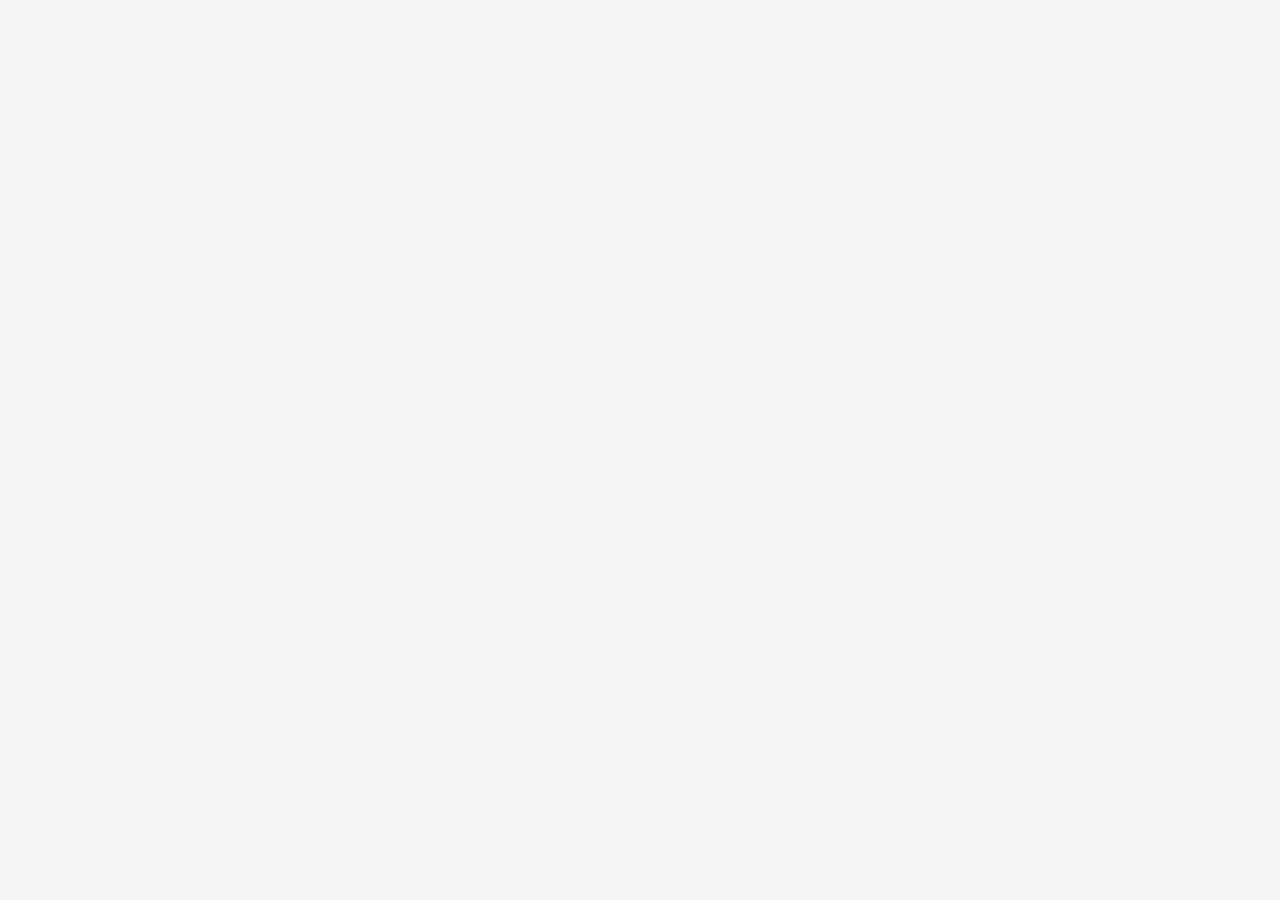
==== info.html @ 2ffbe7cc "Game KNTL" ====
<!DOCTYPE html>
<html lang="en">
  <head>
    <!-- Require Meta Tags -->
    <meta charset="UTF-8" />
    <meta http-equiv="X-UA-Compatible" content="IE=edge" />
    <meta name="viewport" content="width=device-width, initial-scale=1.0" />

    <!-- Bootstrap Icons -->
    <link rel="stylesheet" href="https://cdn.jsdelivr.net/npm/bootstrap-icons@1.7.2/font/bootstrap-icons.css" />

    <!-- Google Fonts -->
    <link href="https://fonts.googleapis.com/css2?family=Inconsolata&display=swap" rel="stylesheet" />
    <link href="https://fonts.googleapis.com/css2?family=Lato&display=swap" rel="stylesheet" />
    <link href="https://fonts.googleapis.com/css2?family=Poppins:wght@300&display=swap" rel="stylesheet" />
    <link href="https://fonts.googleapis.com/css2?family=Montserrat&display=swap" rel="stylesheet" />
    <link href="https://fonts.googleapis.com/css2?family=Roboto+Condensed:wght@300&display=swap" rel="stylesheet" />

    <!-- My CSS -->
    <link rel="stylesheet" href="style.css" />

    <title>KNTL - Info</title>
  </head>
  <body></body>
</html>
---- style.css ----
/* style.css */

* {
  margin: 0;
  padding: 0;
}

body {
  background: whitesmoke;
}

.hidden {
  display: none;
}

/* MOBILE VERSION */

/* Content */

#content {
  background: url(tokyo.jpg);
  background-size: cover;
  position: absolute;
  height: 43.4pc;
  width: 100%;
}

#content::after {
  content: "";
  position: relative;
  display: block;
  height: 43.4pc;
  width: 100%;
  background-image: linear-gradient(to top, rgba(0, 0, 0, 1), rgba(0, 0, 0, 0));
  margin-top: -25pc;
}

.content {
  margin-top: 16pc;
  position: relative;
  z-index: 1;
}

.title-game {
  color: #c5c5c5;
  font-family: "Lato", sans-serif;
  letter-spacing: 2px;
  font-size: 40px;
  text-shadow: 1px 2px 2px rgba(0, 0, 0, 0.9);
}

.tagline {
  font-family: "Poppins", sans-serif;
  color: #c5c5c5;
  font-size: 18px;
  margin-top: 10px;
  word-spacing: 2px;
  text-shadow: 1px 2px 2px rgba(0, 0, 0, 0.9);
}

.btn-play {
  background: rgba(97, 134, 148, 0.527);
  border: none;
  border-left: 2px solid rgba(199, 199, 199, 0.404);
  border-right: 2px solid rgba(199, 199, 199, 0.404);
  color: #c5c5c5;
  cursor: pointer;
  height: 40px;
  width: 15pc;
  font-size: 20px;
  margin-top: 30px;
  font-weight: bold;
  font-family: "Roboto Condensed", sans-serif;
}

.btn-play:hover {
  background: rgba(83, 100, 107, 0.527);
  color: white;
}

/* lobby.html */

/* Navbar */

#main {
  background: url(https://i.pinimg.com/originals/04/2d/1f/042d1f0f6041c45c706021219c325499.gif);
  position: absolute;
  background-size: cover;
  height: 43pc;
  width: 100%;
}

#main::after {
  content: "";
  display: block;
  height: 43pc;
  width: 100%;
  position: relative;
  background-image: linear-gradient(to top, rgba(0, 0, 0, 0.4), rgba(0, 0, 0, 0.4));
  margin-top: -45px;
}

.navbar {
  display: none;
}

.navbar-ml {
  display: block;
  margin-top: 35pc;
  margin-bottom: -37.5pc;
  position: relative;
  z-index: 1;
}

.btn-main-ml {
  background: rgba(97, 134, 148, 0.527);
  border: none;
  border-left: 2px solid rgba(199, 199, 199, 0.404);
  border-right: 2px solid rgba(199, 199, 199, 0.404);
  color: #c5c5c5;
  font-size: 15px;
  cursor: pointer;
  height: 40px;
  width: 20pc;
}

.btn-main-ml:hover {
  background: rgba(83, 100, 107, 0.527);
}

.btn-kembali-ml {
  background: rgba(97, 134, 148, 0.527);
  border: none;
  border-left: 2px solid rgba(199, 199, 199, 0.404);
  border-right: 2px solid rgba(199, 199, 199, 0.404);
  color: #c5c5c5;
  font-size: 15px;
  cursor: pointer;
  height: 40px;
  width: 20pc;
}

.btn-kembali-ml:hover {
  background: rgba(83, 100, 107, 0.527);
}

.btn-info-ml {
  position: absolute;
  z-index: 1;
  display: block;
  margin-left: 90%;
  margin-top: 8px;
  cursor: pointer;
  font-size: 18px;
  border: none;
  background: transparent;
  color: rgb(170, 170, 170);
}

.btn-info-ml:hover {
  color: whitesmoke;
}

.v {
  margin-right: 9pc;
}

.games-title {
  position: relative;
  z-index: 1;
  margin-top: 13pc;
}

.title-game2::after {
  content: "KNTL - The Game";
  color: #c5c5c5;
  font-family: "Lato", sans-serif;
  letter-spacing: 2px;
  font-size: 40px;
  text-shadow: 1px 2px 2px rgba(0, 0, 0, 0.9);
}

.tagline2::after {
  content: "GWS Buat yang menang :)";
  font-family: "Poppins", sans-serif;
  color: #c5c5c5;
  font-size: 18px;
  margin-top: 10px;
  word-spacing: 2px;
  text-shadow: 1px 2px 2px rgba(0, 0, 0, 0.9);
}

/* Game Category */

#games-cate-ml {
  margin-top: 15.4pc;
}

.gc {
  position: relative;
  z-index: 1;
  margin-top: 2pc;
  display: none;
}

.title-cate {
  color: rgb(170, 170, 170);
  font-family: "Lato", sans-serif;
  text-shadow: 1px 1px 1px rgba(0, 0, 0, 0.4);
  margin-left: 20px;
}

/* This Game */

.btn-next-prev {
  width: 20pc;
  position: absolute;
  margin-top: -22px;
}

.btn-next {
  margin-left: 13pc;
  background: transparent;
  cursor: pointer;
  border: none;
  color: rgb(170, 170, 170);
}

.btn-next:hover {
  color: whitesmoke;
}

.btn-previous {
  background: transparent;
  cursor: pointer;
  border: none;
  color: rgb(170, 170, 170);
}

.btn-previous:hover {
  color: whitesmoke;
}

.btn {
  margin-top: -5px;
  margin-left: 22%;
  position: absolute;
}

.btn-play-this-game {
  background: rgba(97, 134, 148, 0.527);
  border: none;
  border-left: 2px solid rgba(199, 199, 199, 0.404);
  border-right: 2px solid rgba(199, 199, 199, 0.404);
  cursor: pointer;
  color: #c5c5c5;
  height: 23px;
  width: 180px;
}

.btn-play-this-game:hover {
  background: rgba(83, 100, 107, 0.527);
}

/* Info Permainan Pilihan Ganda */

#tebak-tebakan {
  position: relative;
  margin-top: -48pc;
  margin-bottom: -24.2pc;
  width: 20pc;
}

#tebak-tebakan img {
  margin-top: -20px;
}

.mt {
  margin-top: 40px;
}

.me {
  margin-right: 20px;
}

.dsc-mv {
  width: 25pc;
  text-align: left;
  float: right;
  margin-right: -2.7pc;
  margin-top: 10px;
}

.deskripsi-ganda::after {
  content: "Pemain akan diberikan 20 soal pilihan ganda, dan kalau bisa diisi dengan benar dan tepat. Anda tidak akan mendapatkan apa-apa, hanya dapat skor yang tinggi.";
  text-shadow: 1px 1px 1px rgba(0, 0, 0, 0.7);
  color: #c5c5c5;
  font-family: "Questrial", sans-serif;
  font-weight: normal;
}

/* Info Permainan Pukul Tikus Tanah */

#tikus-tanah {
  position: relative;
  margin-top: -48pc;
  margin-bottom: -24.2pc;
  width: 20pc;
}

#tikus-tanah img {
  margin-top: -20px;
}

.deskripsi-tikus::after {
  content: "Pemain disuruh untuk memukul tikus-tikus yang keluar dari dalam tanah. Dapatkan skor tertinggi!";
  text-shadow: 1px 1px 1px rgba(0, 0, 0, 0.7);
  color: #c5c5c5;
  font-family: "Questrial", sans-serif;
  font-weight: normal;
}

/* Info Permainan Ular Kelaparan dan Kesepian */

#ular-kesepian {
  position: relative;
  margin-top: -48pc;
  margin-bottom: -24.2pc;
  width: 20pc;
}

#ular-kesepian img {
  margin-top: -20px;
}

.deskripsi-ular::after {
  content: "Pemain disuruh untuk mengendalikan ular yang sedang kelaparan itu. Udah kepalaran jomblo lagi~";
  text-shadow: 1px 1px 1px rgba(0, 0, 0, 0.7);
  color: #c5c5c5;
  font-family: "Questrial", sans-serif;
  font-weight: normal;
}

/* footer */

footer {
  margin-left: 0;
  margin-top: -17pc;
  position: relative;
  width: 20pc;
  z-index: 1;
}

.c {
  text-shadow: 1px 1px 1px rgba(0, 0, 0, 0.4);
  color: rgb(170, 170, 170);
  font-family: "Inconsolata", sans-serif;
  text-align: center;
}

/* DESKTOP VERSION */
@media (min-width: 992px) {
  /* index.html */

  /* Content */

  #content {
    background: url(tokyo.jpg);
    background-size: cover;
    position: absolute;
    height: 43.4pc;
    width: 100%;
  }

  #content::after {
    content: "";
    position: relative;
    display: block;
    height: 43.4pc;
    width: 100%;
    background-image: linear-gradient(to top, rgba(0, 0, 0, 1), rgba(0, 0, 0, 0));
    margin-top: -25pc;
  }

  .content {
    margin-top: 16pc;
    position: relative;
    z-index: 1;
  }

  .title-game {
    color: #c5c5c5;
    font-family: "Lato", sans-serif;
    letter-spacing: 2px;
    font-size: 40px;
    text-shadow: 1px 2px 2px rgba(0, 0, 0, 0.9);
  }

  .tagline {
    font-family: "Poppins", sans-serif;
    color: #c5c5c5;
    font-size: 18px;
    margin-top: 10px;
    word-spacing: 2px;
    text-shadow: 1px 2px 2px rgba(0, 0, 0, 0.9);
  }

  .btn-play {
    background: rgba(97, 134, 148, 0.527);
    border: none;
    border-left: 2px solid rgba(199, 199, 199, 0.404);
    border-right: 2px solid rgba(199, 199, 199, 0.404);
    color: #c5c5c5;
    cursor: pointer;
    height: 40px;
    width: 15pc;
    font-size: 20px;
    margin-top: 30px;
    font-weight: bold;
    font-family: "Roboto Condensed", sans-serif;
  }

  .btn-play:hover {
    background: rgba(83, 100, 107, 0.527);
    color: white;
  }

  /* lobby.html */

  /* Navbar */

  #main {
    background: url(https://i.pinimg.com/originals/04/2d/1f/042d1f0f6041c45c706021219c325499.gif);
    position: absolute;
    background-size: cover;
    height: 43.5pc;
    width: 100%;
  }

  #main::after {
    content: "";
    display: block;
    height: 43.5pc;
    width: 100%;
    position: relative;
    background-image: linear-gradient(to top, rgba(0, 0, 0, 0.4), rgba(0, 0, 0, 0.4));
    margin-top: -42pc;
  }

  .btn-info-ml {
    display: none;
  }

  .navbar {
    display: block;
    border-bottom: 1px solid rgb(202, 202, 202);
    position: relative;
    z-index: 1;
    margin-top: -5px;
    height: 40px;
    width: 30pc;
  }

  .navbar-ml {
    display: none;
  }

  .play-the-game {
    line-height: 40px;
    margin-left: 6.9pc;
  }

  .btn-main {
    background: transparent;
    color: rgb(121, 121, 121);
    border: none;
    font-size: 18px;
    cursor: pointer;
    font-family: "Roboto Condensed", sans-serif;
    font-weight: bold;
  }

  .btn-main:hover {
    color: lightgray;
    text-shadow: 0 0 10px rgba(255, 253, 107, 0.5);
  }

  .btn-kembali {
    background: transparent;
    color: rgb(121, 121, 121);
    border: none;
    font-size: 18px;
    cursor: pointer;
    font-weight: bold;
    font-family: "Roboto Condensed", sans-serif;
  }

  .btn-kembali:hover {
    color: lightgray;
    text-shadow: 0 0 10px rgba(255, 253, 107, 0.5);
  }

  .navigate-left {
    margin-top: -40.5px;
    margin-right: 6.9pc;
    line-height: 40px;
  }

  .btn-info {
    background: transparent;
    border: none;
    color: rgb(121, 121, 121);
    font-size: 18px;
    font-family: "Roboto Condensed", sans-serif;
    cursor: pointer;
    font-weight: bold;
  }

  .btn-info:hover {
    color: lightgray;
    text-shadow: rgba(255, 253, 107, 0.5);
  }

  .btn-back-inf {
    background: transparent;
    border: none;
    color: rgb(121, 121, 121);
    font-size: 18px;
    font-family: "Roboto Condensed", sans-serif;
    cursor: pointer;
    font-weight: bold;
  }

  .btn-back-inf:hover {
    color: lightgray;
    text-shadow: rgba(255, 253, 107, 0.5);
  }

  .v {
    margin-right: 9pc;
  }

  .games-title {
    position: relative;
    z-index: 1;
    margin-top: 13pc;
  }

  .title-game2::after {
    content: "KNTL - The Game";
    color: #c5c5c5;
    font-family: "Lato", sans-serif;
    letter-spacing: 2px;
    font-size: 40px;
    text-shadow: 1px 2px 2px rgba(0, 0, 0, 0.9);
  }

  .tagline2::after {
    content: "GWS Buat yang menang :)";
    font-family: "Poppins", sans-serif;
    color: #c5c5c5;
    font-size: 18px;
    margin-top: 10px;
    word-spacing: 2px;
    text-shadow: 1px 2px 2px rgba(0, 0, 0, 0.9);
  }

  /* Game Category */

  .gc {
    position: relative;
    z-index: 1;
    margin-top: 2pc;
  }

  .title-cate {
    color: rgb(170, 170, 170);
    font-family: "Lato", sans-serif;
    text-shadow: 1px 1px 1px rgba(0, 0, 0, 0.4);
    margin-left: 20px;
  }

  /* This Game */

  /* Button Games Selected Unactivated */

  .btn-mge {
    margin-right: 20px;
    background: transparent;
    border: none;
    color: rgba(170, 170, 170);
    text-shadow: 1px 1px 1px rgba(0, 0, 0, 0.7);
    font-family: "Quicksand", sans-serif;
    font-weight: bold;
    font-size: 18px;
    cursor: pointer;
  }

  .btn-mge:hover {
    color: whitesmoke;
  }

  .btn-ptt {
    background: transparent;
    border: none;
    color: rgba(170, 170, 170);
    text-shadow: 1px 1px 1px rgba(0, 0, 0, 0.7);
    font-family: "Quicksand", sans-serif;
    font-weight: bold;
    font-size: 18px;
    cursor: pointer;
  }

  .btn-ptt:hover {
    color: whitesmoke;
  }

  .btn-ukk {
    margin-left: 20px;
    background: transparent;
    border: none;
    color: rgba(170, 170, 170);
    text-shadow: 1px 1px 1px rgba(0, 0, 0, 0.7);
    font-family: "Quicksand", sans-serif;
    font-weight: bold;
    font-size: 18px;
    cursor: pointer;
  }

  .btn-ukk:hover {
    color: whitesmoke;
  }

  /* Button Games Selected Activated */

  .btn-mge-active {
    margin-right: 20px;
    background: transparent;
    border: none;
    color: whitesmoke;
    text-shadow: 1px 1px 1px rgba(0, 0, 0, 0.7);
    font-family: "Quicksand", sans-serif;
    font-weight: bold;
    font-size: 18px;
    cursor: pointer;
    text-decoration: underline;
  }

  .btn-ptt-active {
    background: transparent;
    border: none;
    color: whitesmoke;
    text-shadow: 1px 1px 1px rgba(0, 0, 0, 0.7);
    font-family: "Quicksand", sans-serif;
    font-weight: bold;
    font-size: 18px;
    cursor: pointer;
    text-decoration: underline;
  }

  .btn-ukk-active {
    margin-left: 20px;
    background: transparent;
    border: none;
    color: whitesmoke;
    text-shadow: 1px 1px 1px rgba(0, 0, 0, 0.7);
    font-family: "Quicksand", sans-serif;
    font-weight: bold;
    font-size: 18px;
    cursor: pointer;
    text-decoration: underline;
  }

  #no-game-selected {
    margin-top: 9.4pc;
  }

  .this-text::after {
    content: "Belum ada permainan yang dipiilih";
    margin-left: 10px;
    color: rgb(104, 104, 104);
    font-size: 20px;
    text-shadow: 1px 1px 1px rgba(0, 0, 0, 0.5);
    font-family: "Inconsolata", sans-serif;
  }

  /* Info Permainan Pilihan Ganda */

  #pilihan-ganda {
    position: relative;
    margin-top: 4pc;
    margin-bottom: -5.5pc;
    width: 42pc;
  }

  #pilihan-ganda img {
    float: left;
  }

  .dsc {
    width: 30pc;
    text-align: left;
    float: right;
    margin-top: 60px;
  }

  .deskripsi-ganda::after {
    content: "Pemain akan diberikan 20 soal pilihan ganda, dan kalau bisa diisi dengan benar dan tepat. Anda tidak akan mendapatkan apa-apa, hanya dapat skor yang tinggi.";
    text-shadow: 1px 1px 1px rgba(0, 0, 0, 0.7);
    color: #c5c5c5;
    font-family: "Questrial", sans-serif;
    font-weight: normal;
  }

  .btn-play-this-game {
    background: rgba(97, 134, 148, 0.527);
    border: none;
    border-left: 2px solid rgba(199, 199, 199, 0.404);
    border-right: 2px solid rgba(199, 199, 199, 0.404);
    height: 40px;
    width: 25pc;
    margin-right: 4.4pc;
    margin-top: 30px;
    font-size: 17px;
    color: #c5c5c5;
    cursor: pointer;
  }

  .btn-play-this-game:hover {
    background: rgba(83, 100, 107, 0.527);
  }

  /* Info Permainan Pukul Tikus Tanah */

  #pukul-tikus-tanah {
    position: relative;
    margin-top: 5.4pc;
    margin-bottom: -5.5pc;
    width: 42pc;
  }

  #pukul-tikus-tanah img {
    float: left;
  }

  .deskripsi-tikus::after {
    content: "Pemain disuruh untuk memukul tikus-tikus yang keluar dari dalam tanah. Dapatkan skor tertinggi!";
    text-shadow: 1px 1px 1px rgba(0, 0, 0, 0.7);
    color: #c5c5c5;
    font-family: "Questrial", sans-serif;
    font-weight: normal;
  }

  /* Info Permainan Ular Kelaparan dan Kesepian */

  #snake-xenzia {
    position: relative;
    margin-top: 5.4pc;
    margin-bottom: -5.5pc;
    width: 42pc;
  }

  #snake-xenzia img {
    float: left;
  }

  .deskripsi-ular::after {
    content: "Pemain disuruh untuk mengendalikan ular yang sedang kelaparan itu. Udah kepalaran jomblo lagi~";
    text-shadow: 1px 1px 1px rgba(0, 0, 0, 0.7);
    color: #c5c5c5;
    font-family: "Questrial", sans-serif;
    font-weight: normal;
  }

  /* footer */

  footer {
    margin-top: 20pc;
    margin-left: -60px;
    position: relative;
    width: 90%;
    z-index: 1;
  }

  .c {
    text-shadow: 1px 1px 1px rgba(0, 0, 0, 0.4);
    color: rgb(170, 170, 170);
    font-family: "Inconsolata", sans-serif;
    text-align: left;
  }
}
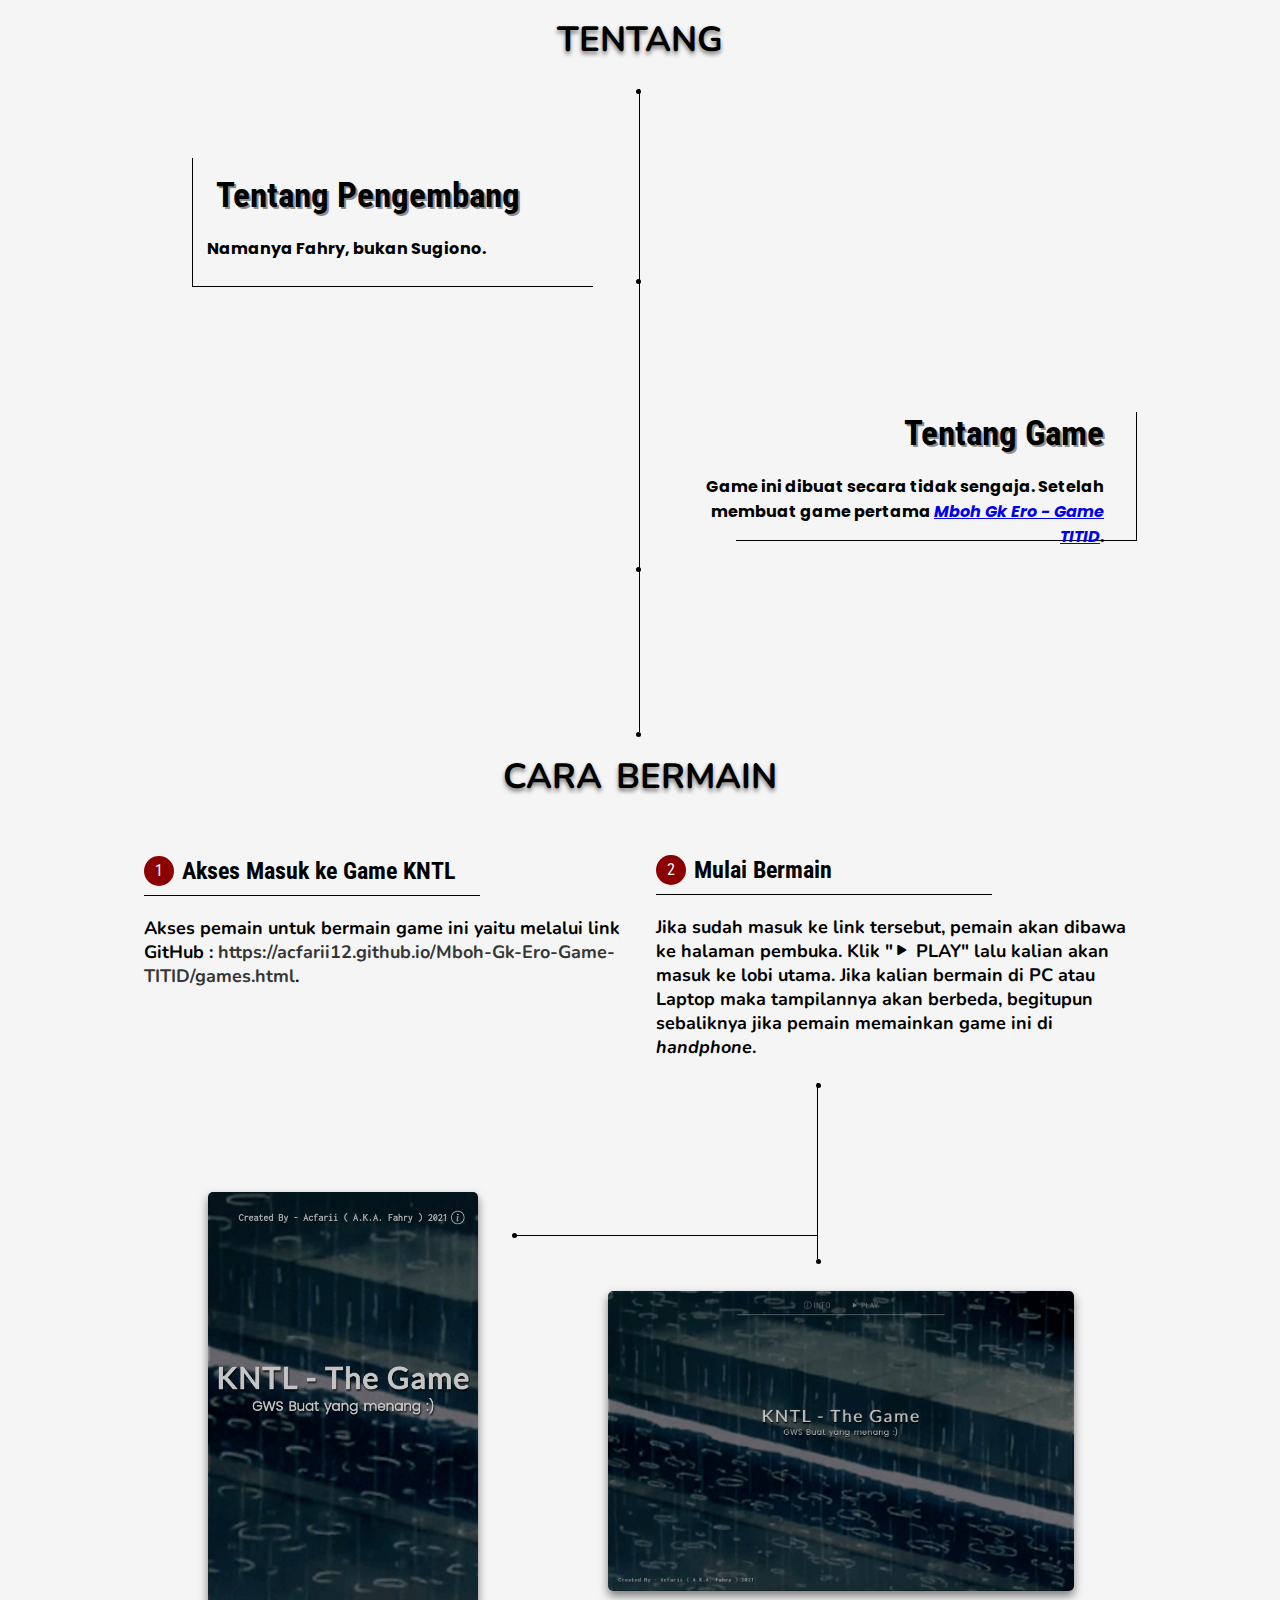
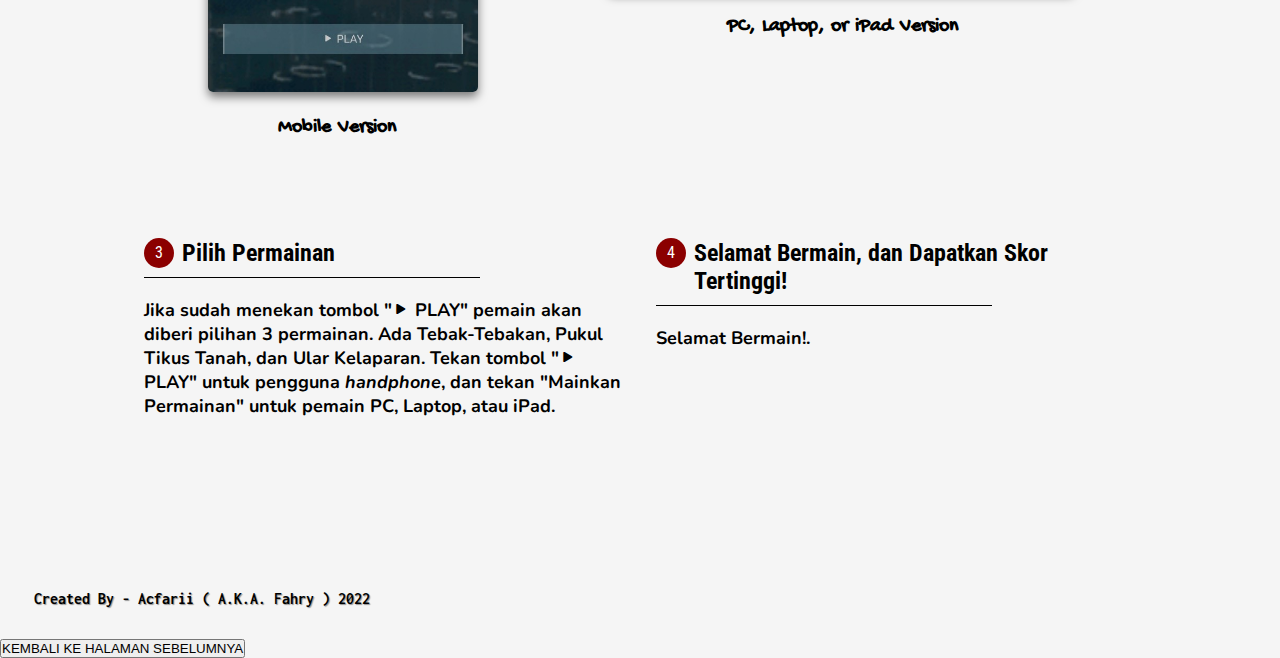
==== commit f3131824: "Game KNTL" ====
--- a/info.html
+++ b/info.html
@@ -15,11 +15,147 @@
     <link href="https://fonts.googleapis.com/css2?family=Poppins:wght@300&display=swap" rel="stylesheet" />
     <link href="https://fonts.googleapis.com/css2?family=Montserrat&display=swap" rel="stylesheet" />
     <link href="https://fonts.googleapis.com/css2?family=Roboto+Condensed:wght@300&display=swap" rel="stylesheet" />
+    <link href="https://fonts.googleapis.com/css2?family=Nunito:wght@300&display=swap" rel="stylesheet" />
+    <link href="https://fonts.googleapis.com/css2?family=Gochi+Hand&display=swap" rel="stylesheet" />
 
     <!-- My CSS -->
     <link rel="stylesheet" href="style.css" />
 
     <title>KNTL - Info</title>
   </head>
-  <body></body>
+  <body>
+    <center>
+      <h1 class="title-info-segmen-tentang"></h1>
+      <div class="vertical-line-border"></div>
+      <!-- About Developer -->
+      <div class="circle"></div>
+      <div class="about-dev">
+        <div class="border-left-bottom"></div>
+        <h1 class="title-about">Tentang Pengembang</h1>
+        <div class="des">
+          <h5 class="dsc-info">Namanya Fahry, bukan Sugiono.</h5>
+        </div>
+      </div>
+      <br />
+      <div class="circle"></div>
+
+      <!-- About this Game -->
+      <div class="about-game">
+        <div class="border-right-bottom"></div>
+        <h1 class="title-about">Tentang Game</h1>
+        <div class="des">
+          <h5 class="dsc-info">
+            Game ini dibuat secara tidak sengaja. Setelah membuat game pertama <a href="https://acfarii12.github.io/Mboh-Gk-Ero-Game-TITID/games.html"><i>Mboh Gk Ero - Game TITID</i></a
+            >.
+          </h5>
+        </div>
+      </div>
+      <br />
+      <div class="circle"></div>
+
+      <!-- Tutorial -->
+      <div class="bg-title">
+        <div class="circle"></div>
+        <h1 class="title-info-segmen-tutorial"></h1>
+        <div class="tutorial">
+          <!-- Cara 1 -->
+          <div class="s1">
+            <div class="border-circle">
+              <div class="s">
+                <p class="step-1"></p>
+              </div>
+            </div>
+            <div class="tt">
+              <h2 class="title-step1"></h2>
+            </div>
+            <hr class="bar" />
+            <div class="tutor">
+              <h5 class="ds">
+                Akses pemain untuk bermain game ini yaitu melalui link GitHub : <a href="https://acfarii12.github.io/Mboh-Gk-Ero-Game-TITID/games.html" class="link-v">https://acfarii12.github.io/Mboh-Gk-Ero-Game-TITID/games.html</a>.
+              </h5>
+            </div>
+          </div>
+          <!-- Cara 2 -->
+          <div class="s2">
+            <div class="border-circle">
+              <div class="s">
+                <p class="step-2"></p>
+              </div>
+            </div>
+            <div class="tt">
+              <h2 class="title-step2"></h2>
+            </div>
+            <hr class="bar" />
+            <div class="tutor">
+              <h5 class="ds">
+                Jika sudah masuk ke link tersebut, pemain akan dibawa ke halaman pembuka. Klik "<i class="bi bi-play-fill"></i> PLAY" lalu kalian akan masuk ke lobi utama. Jika kalian bermain di PC atau Laptop maka tampilannya akan berbeda,
+                begitupun sebaliknya jika pemain memainkan game ini di <i>handphone</i>.
+              </h5>
+            </div>
+            <div class="out">
+              <div class="circle"></div>
+            </div>
+            <div class="q">
+              <div class="line-go-under"></div>
+              <div class="circle"></div>
+            </div>
+            <div class="a">
+              <div class="line-go-right"></div>
+              <div class="circle"></div>
+            </div>
+            <div class="gambar">
+              <div class="ml-ver">
+                <img src="img/webMobileVer.jpg" alt="Mobile Version" class="web1" />
+                <h4 class="k">Mobile Version</h4>
+              </div>
+              <div class="pc-i-ver">
+                <img src="img/webPCoriPadVer.jpg" alt="PC or iPad Version" class="web2" />
+                <h4 class="k">PC, Laptop, or iPad Version</h4>
+              </div>
+            </div>
+          </div>
+          <!-- Step 3 -->
+          <div class="s3">
+            <div class="border-circle">
+              <div class="s">
+                <p class="step-3"></p>
+              </div>
+            </div>
+            <div class="tt">
+              <h2 class="title-step3"></h2>
+            </div>
+            <hr class="bar" />
+            <div class="tutor">
+              <h5 class="ds">
+                Jika sudah menekan tombol "<i class="bi bi-play-fill"></i> PLAY" pemain akan diberi pilihan 3 permainan. Ada Tebak-Tebakan, Pukul Tikus Tanah, dan Ular Kelaparan. Tekan tombol "<i class="bi bi-play-fill"></i> PLAY" untuk
+                pengguna <i>handphone</i>, dan tekan "Mainkan Permainan" untuk pemain PC, Laptop, atau iPad.
+              </h5>
+            </div>
+          </div>
+          <!-- Step 4 -->
+          <div class="s4">
+            <div class="border-circle">
+              <div class="s">
+                <p class="step-4"></p>
+              </div>
+            </div>
+            <div class="tt">
+              <h2 class="title-step4"></h2>
+            </div>
+            <hr class="bar" />
+            <div class="tutor">
+              <h5 class="ds">Selamat Bermain!.</h5>
+            </div>
+          </div>
+        </div>
+      </div>
+
+      <footer class="f">
+        <h4 class="c z" contenteditable>Created By - Acfarii ( A.K.A. Fahry ) 2022</h4>
+      </footer>
+    </center>
+
+    <!-- Button Back to Previous Page -->
+    <button class="btn-back" type="submit">KEMBALI KE HALAMAN SEBELUMNYA</button>
+  </body>
 </html>
--- a/style.css
+++ b/style.css
@@ -284,10 +284,9 @@
 }
 
 .dsc-mv {
-  width: 25pc;
+  width: 18pc;
   text-align: left;
   float: right;
-  margin-right: -2.7pc;
   margin-top: 10px;
 }
 
@@ -772,6 +771,321 @@
     font-weight: normal;
   }
 
+  /* info.html */
+
+  /* Title Segmen Info */
+
+  .title-info-segmen-tentang::after {
+    content: "tentang";
+    font-variant: small-caps;
+    font-family: "Nunito", sans-serif;
+    text-shadow: 0 3px 4px rgba(0, 0, 0, 0.5);
+    font-size: 50px;
+  }
+
+  /* Line Border */
+
+  .vertical-line-border {
+    border-left: 1.5px solid black;
+    margin-top: 20px;
+    margin-bottom: -45pc;
+    height: 45pc;
+    width: 1px;
+  }
+
+  .circle {
+    background: black;
+    margin-right: 3px;
+    height: 5px;
+    width: 5px;
+    border-radius: 50px;
+  }
+
+  /* About Developer */
+
+  .about-dev {
+    position: relative;
+    margin-left: -38pc;
+  }
+
+  .border-left-bottom {
+    border-left: 1.5px solid black;
+    border-bottom: 1.5px solid black;
+    margin-top: 4pc;
+    margin-left: 7pc;
+    margin-bottom: -10pc;
+    position: relative;
+    height: 8pc;
+    width: 25pc;
+  }
+
+  .des {
+    margin-top: 20px;
+    margin-left: 20px;
+    position: relative;
+    z-index: 1;
+  }
+
+  .dsc-info {
+    font-size: 16px;
+    font-family: "Poppins", sans-serif;
+  }
+
+  .title-about {
+    margin-top: 3pc;
+    margin-left: 4pc;
+    font-size: 35px;
+    font-family: "Roboto Condensed", sans-serif;
+    text-shadow: 2px 2px 0 rgba(65, 65, 65, 0.575);
+  }
+
+  /* About this Game */
+
+  .about-game {
+    text-align: right;
+    width: 28pc;
+    margin-left: 30pc;
+  }
+
+  .border-right-bottom {
+    border-right: 1.5px solid black;
+    border-bottom: 1.5px solid black;
+    margin-top: 8pc;
+    margin-left: 5pc;
+    margin-bottom: -11pc;
+    position: relative;
+    height: 8pc;
+    width: 25pc;
+  }
+
+  /* Tutorial */
+
+  .tutorial {
+    margin-top: 2pc;
+  }
+
+  .bg-title {
+    background: whitesmoke;
+    margin-top: 10pc;
+  }
+
+  .title-info-segmen-tutorial::after {
+    content: "cara bermain";
+    font-family: "Nunito", sans-serif;
+    font-variant: small-caps;
+    text-shadow: 0 3px 4px rgba(0, 0, 0, 0.5);
+    font-size: 50px;
+  }
+
+  .border-circle {
+    background: darkred;
+    height: 30px;
+    width: 30px;
+    border-radius: 50px;
+  }
+
+  .tt {
+    margin-top: -29px;
+    margin-left: 8%;
+  }
+
+  .s {
+    text-align: center;
+  }
+
+  .bar {
+    margin-top: 10px;
+    border: none;
+    border-bottom: 1px solid black;
+    width: 70%;
+  }
+
+  .ds {
+    font-family: "Nunito", sans-serif;
+    color: black;
+    font-size: 18px;
+  }
+
+  .link-v {
+    color: rgb(54, 54, 54);
+    text-decoration: none;
+  }
+
+  .link-v:hover {
+    color: black;
+    text-decoration: underline;
+  }
+
+  .tutor {
+    margin-top: 20px;
+  }
+
+  /* Step 1 */
+
+  .s1 {
+    width: 30pc;
+    text-align: left;
+    margin-top: 50px;
+    margin-right: 40%;
+  }
+
+  .step-1::after {
+    content: "1";
+    color: white;
+    font-family: "Roboto Condensed", sans-serif;
+    line-height: 30px;
+  }
+
+  .title-step1::after {
+    content: "Akses Masuk ke Game KNTL";
+    font-family: "Roboto Condensed", sans-serif;
+  }
+
+  /* Step 2 */
+
+  .s2 {
+    width: 30pc;
+    text-align: left;
+    margin-top: -133px;
+    margin-left: 40%;
+  }
+
+  .step-2::after {
+    content: "2";
+    color: white;
+    font-family: "Roboto Condensed", sans-serif;
+    line-height: 30px;
+  }
+
+  .title-step2::after {
+    content: "Mulai Bermain";
+    font-family: "Roboto Condensed", sans-serif;
+  }
+
+  /* Line Connect */
+
+  .line-go-under {
+    border-right: 1.5px solid black;
+    margin-left: 10pc;
+    margin-top: 15px;
+    height: 11pc;
+    width: 1px;
+  }
+
+  .q .circle {
+    margin-left: 33.3%;
+  }
+
+  .line-go-right {
+    border-bottom: 1.5px solid black;
+    margin-top: -30px;
+    margin-left: -8.9pc;
+    height: 1px;
+    width: 19pc;
+  }
+
+  .a .circle {
+    margin-left: -30%;
+    margin-top: -3px;
+  }
+
+  .out .circle {
+    margin-left: 10pc;
+    margin-top: 5%;
+    margin-bottom: -20px;
+  }
+
+  /* Contoh Gambar Website */
+
+  .gambar {
+    margin-left: -60%;
+    margin-top: -6pc;
+  }
+
+  .gambar .k {
+    font-family: "Gochi Hand", sans-serif;
+    font-size: 20px;
+    word-spacing: 2px;
+    margin-top: 20px;
+    text-align: center;
+  }
+
+  /* Mobile Web */
+
+  .ml-ver {
+    margin-top: 50px;
+    margin-left: -10pc;
+  }
+
+  .web1 {
+    height: 500px;
+    border-radius: 5px;
+    box-shadow: 0 5px 10px rgba(0, 0, 0, 0.5);
+  }
+
+  .ml-ver .k {
+    margin-right: 72%;
+  }
+
+  /* PC, Laptop, or iPad Web */
+
+  .pc-i-ver {
+    margin-top: -28pc;
+    margin-left: 15pc;
+  }
+
+  .web2 {
+    height: 300px;
+    border-radius: 5px;
+    box-shadow: 0 5px 10px rgba(0, 0, 0, 0.5);
+  }
+
+  .pc-i-ver .k {
+    margin-right: 11%;
+  }
+
+  /* Step 3 */
+
+  .s3 {
+    width: 30pc;
+    text-align: left;
+    margin-top: 200px;
+    margin-right: 40%;
+  }
+
+  .step-3::after {
+    content: "3";
+    color: white;
+    font-family: "Roboto Condensed", sans-serif;
+    line-height: 30px;
+  }
+
+  .title-step3::after {
+    content: "Pilih Permainan";
+    font-family: "Roboto Condensed", sans-serif;
+  }
+
+  /* Step 4 */
+
+  .s4 {
+    width: 30pc;
+    text-align: left;
+    margin-top: -180px;
+    margin-left: 40%;
+  }
+
+  .step-4::after {
+    content: "4";
+    color: white;
+    font-family: "Roboto Condensed", sans-serif;
+    line-height: 30px;
+  }
+
+  .title-step4::after {
+    content: "Selamat Bermain, dan Dapatkan Skor Tertinggi!";
+    font-family: "Roboto Condensed", sans-serif;
+  }
+
   /* footer */
 
   footer {
@@ -780,6 +1094,11 @@
     position: relative;
     width: 90%;
     z-index: 1;
+  }
+
+  .f {
+    margin-top: 15pc;
+    margin-bottom: 2pc;
   }
 
   .c {
@@ -788,4 +1107,8 @@
     font-family: "Inconsolata", sans-serif;
     text-align: left;
   }
-}
+
+  .z {
+    color: black;
+  }
+}
